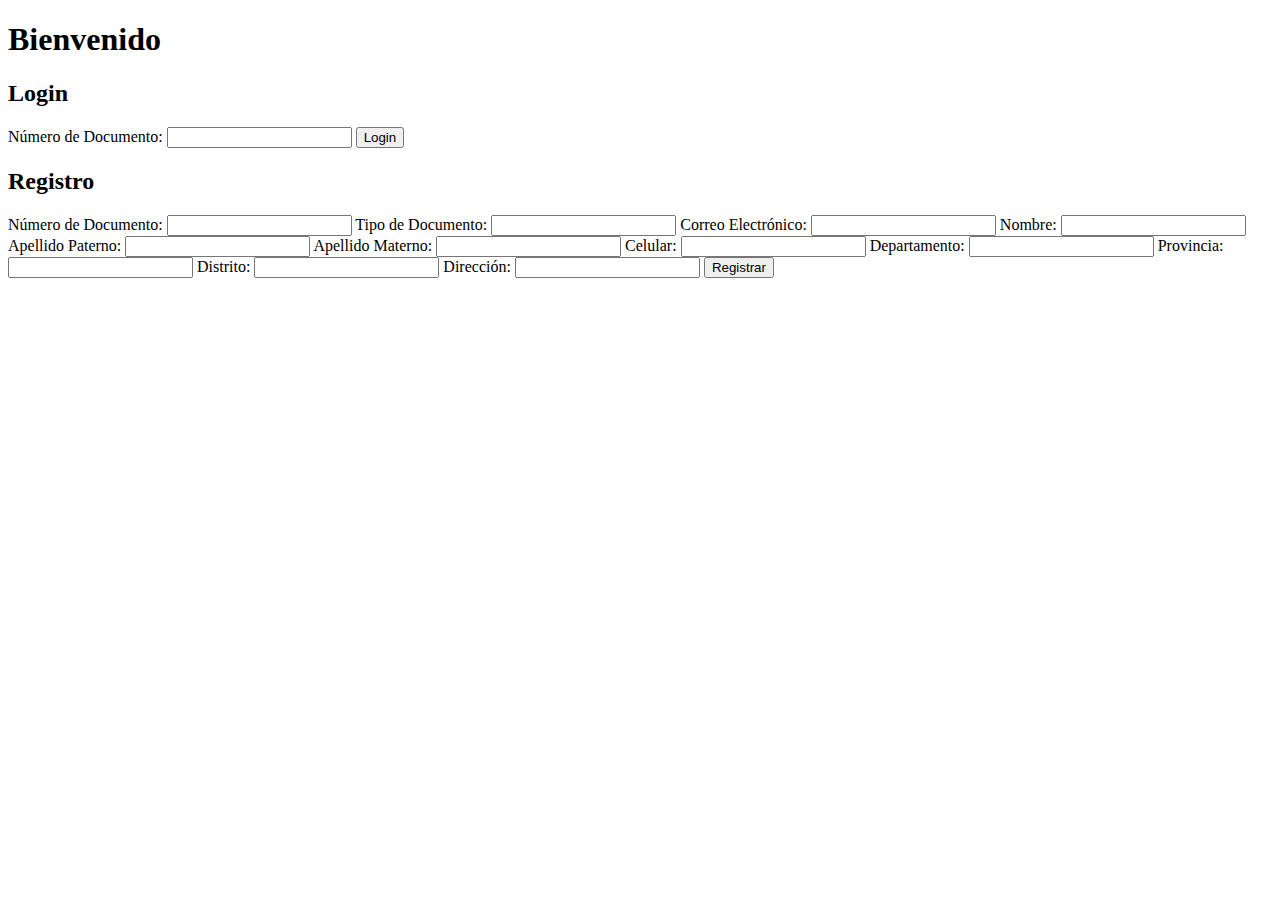
==== login.html @ 8c22f6c9 "Login Register" ====
<!DOCTYPE html>
<html lang="es">
<head>
    <meta charset="UTF-8">
    <meta name="viewport" content="width=device-width, initial-scale=1.0">
    <title>Pantalla de Login y Registro</title>
</head>
<body>
    <h1>Bienvenido</h1>

    <!-- Formulario de Login -->
    <div id="loginForm">
        <h2>Login</h2>
        <form action="login.php" method="post">
            <label for="numero_documento">Número de Documento:</label>
            <input type="text" id="numero_documento" name="numero_documento" required>
            <button type="submit">Login</button>
        </form>
    </div>

    <!-- Formulario de Registro -->
    <div id="registerForm">
        <h2>Registro</h2>
        <form action="register.php" method="post">
            <label for="numero_documento">Número de Documento:</label>
            <input type="text" id="numero_documento" name="numero_documento" required>
            
            <label for="tipo_documento">Tipo de Documento:</label>
            <input type="text" id="tipo_documento" name="tipo_documento" required>

            <label for="correo_electronico">Correo Electrónico:</label>
            <input type="email" id="correo_electronico" name="correo_electronico" required>
            
            <label for="nombre">Nombre:</label>
            <input type="text" id="nombre" name="nombre" required>
            
            <label for="apellido_paterno">Apellido Paterno:</label>
            <input type="text" id="apellido_paterno" name="apellido_paterno" required>
            
            <label for="apellido_materno">Apellido Materno:</label>
            <input type="text" id="apellido_materno" name="apellido_materno" required>
            
            <label for="celular">Celular:</label>
            <input type="text" id="celular" name="celular" required>
            
            <label for="departamento">Departamento:</label>
            <input type="text" id="departamento" name="departamento" required>
            
            <label for="provincia">Provincia:</label>
            <input type="text" id="provincia" name="provincia" required>
            
            <label for="distrito">Distrito:</label>
            <input type="text" id="distrito" name="distrito" required>
            
            <label for="direccion">Dirección:</label>
            <input type="text" id="direccion" name="direccion" required>
            
            <button type="submit">Registrar</button>
        </form>
    </div>
</body>
</html>
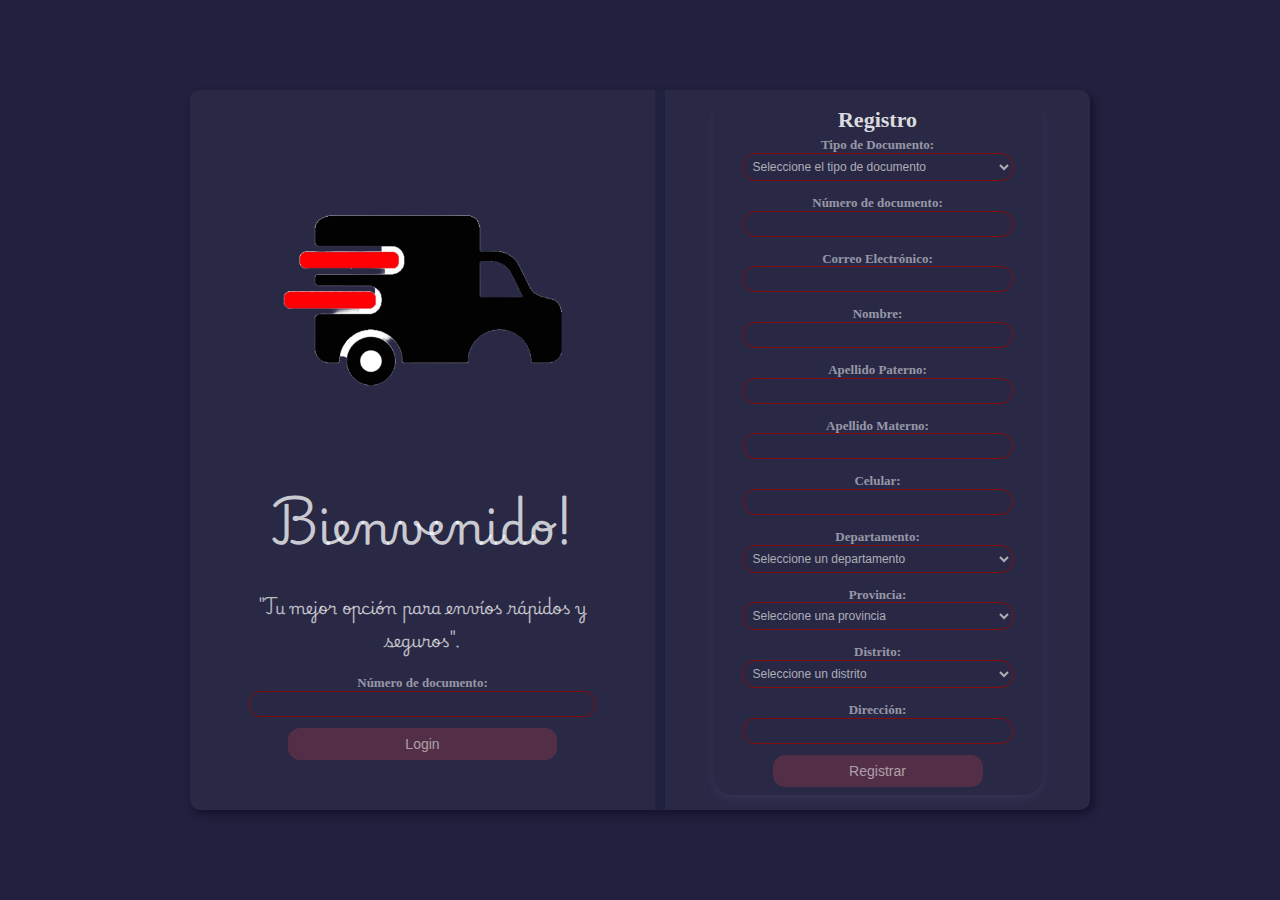
==== commit e8a4939a: "Sistema funcional completo (Agregar detalles y estilos)" ====
--- a/login.html
+++ b/login.html
@@ -1,62 +1,403 @@
 <!DOCTYPE html>
 <html lang="es">
+
 <head>
     <meta charset="UTF-8">
     <meta name="viewport" content="width=device-width, initial-scale=1.0">
     <title>Pantalla de Login y Registro</title>
-</head>
+    <link rel="stylesheet" href="estilo.css">
+    <link href="https://fonts.googleapis.com/css2?family=Playwrite+AR:wght@100..400&display=swap" rel="stylesheet">
+
 <body>
-    <h1>Bienvenido</h1>
-
-    <!-- Formulario de Login -->
-    <div id="loginForm">
-        <h2>Login</h2>
-        <form action="login.php" method="post">
-            <label for="numero_documento">Número de Documento:</label>
-            <input type="text" id="numero_documento" name="numero_documento" required>
-            <button type="submit">Login</button>
-        </form>
+    <div class="container">
+        <div class="left-column">
+            <div class="content">
+                <img src="logo.png" alt="Logo de la Empresa" class="logo">
+                <h1>Bienvenido!</h1>
+                <p>"Tu mejor opción para envíos rápidos y seguros".</p>
+                <form action="login.php" method="post">
+                    <label for="numero_documento">Número de documento:</label>
+                    <input type="text" id="numero_documento" name="numero_documento" required>
+                    <button type="submit">Login</button>
+                </form>
+            </div>
+        </div>
+        <div class="right-column">
+            <div class="form-container">
+                <h2>Registro</h2>
+                <form action="register.php" method="post">
+                
+                    <label for="tipo_documento">Tipo de Documento:</label>
+                    <select id="tipo_documento" name="tipo_documento" required>
+                        <option value="" disabled selected>Seleccione el tipo de documento</option>
+                        <option value="DNI">DNI</option>
+                        <option value="RUC">RUC</option>
+                        <option value="Carnet de Extraneria">Carnet de Extranjeria</option>
+                        <option value="Otros">Otros...</option>
+                    </select>
+                    <label for="numero_documento">Número de documento:</label>
+                    <input type="text" id="numero_documento" name="numero_documento" required>
+
+                    <label for="correo_electronico">Correo Electrónico:</label>
+                    <input type="email" id="correo_electronico" name="correo_electronico" required>
+
+                    <label for="nombre">Nombre:</label>
+                    <input type="text" id="nombre" name="nombre" required>
+
+                    <label for="apellido_paterno">Apellido Paterno:</label>
+                    <input type="text" id="apellido_paterno" name="apellido_paterno" required>
+
+                    <label for="apellido_materno">Apellido Materno:</label>
+                    <input type="text" id="apellido_materno" name="apellido_materno" required>
+
+                    <label for="celular">Celular:</label>
+                    <input type="text" id="celular" name="celular" required>
+
+                    <label for="departamento">Departamento:</label>
+                    <select id="departamento" name="departamento" required>
+                        <option value="" disabled selected>Seleccione un departamento</option>
+                        <option value="Amazonas">Amazonas</option>
+                        <option value="Áncash">Áncash</option>
+                        <option value="Apurímac">Apurímac</option>
+                        <option value="Arequipa">Arequipa</option>
+                        <option value="Ayacucho">Ayacucho</option>
+                        <option value="Cajamarca">Cajamarca</option>
+                        <option value="Callao">Callao</option>
+                        <option value="Cusco">Cusco</option>
+                        <option value="Huancavelica">Huancavelica</option>
+                        <option value="Huánuco">Huánuco</option>
+                        <option value="Ica">Ica</option>
+                        <option value="Junín">Junín</option>
+                        <option value="La Libertad">La Libertad</option>
+                        <option value="Lambayeque">Lambayeque</option>
+                        <option value="Lima">Lima</option>
+                        <option value="Loreto">Loreto</option>
+                        <option value="Madre de Dios">Madre de Dios</option>
+                        <option value="Moquegua">Moquegua</option>
+                        <option value="Pasco">Pasco</option>
+                        <option value="Piura">Piura</option>
+                        <option value="Puno">Puno</option>
+                        <option value="San Martín">San Martín</option>
+                        <option value="Tacna">Tacna</option>
+                        <option value="Tumbes">Tumbes</option>
+                        <option value="Ucayali">Ucayali</option>
+                    </select>
+                    <label for="provincia">Provincia:</label>
+                    <select id="provincia" name="provincia" onchange="updateDistritos()">
+                        <option value="" disabled selected>Seleccione una provincia</option>
+                    </select>
+                    <label for="distrito">Distrito:</label>
+                    <select id="distrito" name="distrito">
+                        <option value="" disabled selected>Seleccione un distrito</option>
+                    </select>
+
+                    <label for="direccion">Dirección:</label>
+                    <input type="text" id="direccion" name="direccion" required>
+
+                    <button type="submit">Registrar</button>
+                </form>
+            </div>
+        </div>
     </div>
-
-    <!-- Formulario de Registro -->
-    <div id="registerForm">
-        <h2>Registro</h2>
-        <form action="register.php" method="post">
-            <label for="numero_documento">Número de Documento:</label>
-            <input type="text" id="numero_documento" name="numero_documento" required>
-            
-            <label for="tipo_documento">Tipo de Documento:</label>
-            <input type="text" id="tipo_documento" name="tipo_documento" required>
-
-            <label for="correo_electronico">Correo Electrónico:</label>
-            <input type="email" id="correo_electronico" name="correo_electronico" required>
-            
-            <label for="nombre">Nombre:</label>
-            <input type="text" id="nombre" name="nombre" required>
-            
-            <label for="apellido_paterno">Apellido Paterno:</label>
-            <input type="text" id="apellido_paterno" name="apellido_paterno" required>
-            
-            <label for="apellido_materno">Apellido Materno:</label>
-            <input type="text" id="apellido_materno" name="apellido_materno" required>
-            
-            <label for="celular">Celular:</label>
-            <input type="text" id="celular" name="celular" required>
-            
-            <label for="departamento">Departamento:</label>
-            <input type="text" id="departamento" name="departamento" required>
-            
-            <label for="provincia">Provincia:</label>
-            <input type="text" id="provincia" name="provincia" required>
-            
-            <label for="distrito">Distrito:</label>
-            <input type="text" id="distrito" name="distrito" required>
-            
-            <label for="direccion">Dirección:</label>
-            <input type="text" id="direccion" name="direccion" required>
-            
-            <button type="submit">Registrar</button>
-        </form>
-    </div>
+    <!-- Script para cambiar el logo -->
+    <script>
+        document.getElementById('logo').addEventListener('click', function () {
+            const newLogoUrl = prompt('Introduce la URL del nuevo logo:');
+            if (newLogoUrl) {
+                this.src = newLogoUrl;
+            }
+        });
+    </script>
+    <script>
+        const provincias = {
+            "Amazonas": ["Bagua", "Bongará", "Chachapoyas", "Condorcanqui", "Luya", "Rodríguez de Mendoza", "Utcubamba"],
+            "Áncash": ["Aija", "Antonio Raymondi", "Asunción", "Bolognesi", "Carhuaz", "Carlos Fermín Fitzcarrald", "Casma", "Corongo", "Huaraz", "Huari", "Huarmey", "Huaylas", "Mariscal Luzuriaga", "Ocros", "Pallasca", "Pomabamba", "Recuay", "Santa", "Sihuas", "Yungay"],
+            "Apurímac": ["Abancay", "Andahuaylas", "Antabamba", "Aymaraes", "Cotabambas", "Grau", "Chincheros"],
+            "Arequipa": ["Arequipa", "Camana", "Caravelí", "Castilla", "Caylloma", "Condesuyos", "Islay", "La Unión"],
+            "Ayacucho": ["Cangallo", "Huamanga", "Huanca Sancos", "Huanta", "La Mar", "Lucanas", "Parinacochas", "Paucar del Sara Sara", "Sucre", "Víctor Fajardo", "Vilcas Huamán"],
+            "Cajamarca": ["Cajabamba", "Cajamarca", "Celendín", "Chota", "Contumazá", "Cutervo", "Hualgayoc", "Jaén", "San Ignacio", "San Marcos", "San Miguel", "San Pablo", "Santa Cruz"],
+            "Callao": ["Callao"],
+            "Cusco": ["Acomayo", "Anta", "Calca", "Canas", "Canchis", "Chumbivilcas", "Cusco", "Espinar", "La Convención", "Paruro", "Paucartambo", "Quispicanchi", "Urubamba"],
+            "Huancavelica": ["Acobamba", "Angaraes", "Castrovirreyna", "Churcampa", "Huancavelica", "Huaytará", "Tayacaja"],
+            "Huánuco": ["Ambo", "Dos de Mayo", "Huacaybamba", "Huamalíes", "Huánuco", "Lauricocha", "Leóncio Prado", "Marañón", "Pachitea", "Puerto Inca", "Yarowilca"],
+            "Ica": ["Chincha", "Ica", "Nazca", "Palpa", "Pisco"],
+            "Junín": ["Chanchamayo", "Chupaca", "Concepción", "Huancayo", "Jauja", "Junín", "Satipo", "Tarma", "Yauli"],
+            "La Libertad": ["Ascope", "Bolívar", "Chepén", "Gran Chimú", "Julcán", "Otuzco", "Pacasmayo", "Pataz", "Sánchez Carrión", "Santiago de Chuco", "Trujillo", "Virú"],
+            "Lambayeque": ["Chiclayo", "Ferreñafe", "Lambayeque"],
+            "Lima": ["Barranca", "Cajatambo", "Canta", "Cañete", "Huaral", "Huarochirí", "Huaura", "Lima", "Oyón", "Yauyos"],
+            "Loreto": ["Alto Amazonas", "Datem del Marañón", "Loreto", "Mariscal Ramón Castilla", "Maynas", "Putumayo", "Requena", "Ucayali"],
+            "Madre de Dios": ["Manu", "Tahuamanu", "Tambopata"],
+            "Moquegua": ["General Sánchez Cerro", "Ilo", "Mariscal Nieto"],
+            "Pasco": ["Daniel Alcides Carrión", "Oxapampa", "Pasco"],
+            "Piura": ["Ayabaca", "Huancabamba", "Morropón", "Paita", "Piura", "Sechura", "Sullana", "Talara"],
+            "Puno": ["Azángaro", "Carabaya", "Chucuito", "El Collao", "Huancané", "Lampa", "Melgar", "Moho", "Puno", "San Antonio de Putina", "San Román", "Sandia", "Yunguyo"],
+            "San Martín": ["Bellavista", "El Dorado", "Huallaga", "Lamas", "Mariscal Cáceres", "Moyobamba", "Picota", "Rioja", "San Martín", "Tocache"],
+            "Tacna": ["Candarave", "Jorge Basadre", "Tacna", "Tarata"],
+            "Tumbes": ["Contralmirante Villar", "Tumbes", "Zarumilla"],
+            "Ucayali": ["Atalaya", "Coronel Portillo", "Padre Abad", "Purús"]
+        };
+        const distritos = {
+            
+                "Bagua": ["Aramango", "Copallín", "El Parco", "Imaza", "La Peca"],
+                "Bongará": ["Chisquilla", "Churuja", "Corosha", "Cuispes", "Florida", "Jazán", "Jumbilla", "Recta", "San Carlos", "Shipasbamba", "Valera", "Yambrasbamba"],
+                "Chachapoyas": ["Asunción", "Balsas", "Cheto", "Chiliquín", "Chuquibamba", "Granada", "Huancas", "La Jalca", "Leimebamba", "Levanto", "Magdalena", "Mariscal Castilla", "Molinopampa", "Montevideo", "Olleros", "Quinjalca", "San Francisco de Daguas", "San Isidro de Maino", "Soloco", "Sonche"],
+                "Condorcanqui": ["El Cenepa", "Nieva", "Río Santiago"],
+                "Luya": ["Camporredondo", "Cocabamba", "Colcamar", "Conila", "Inguilpata", "Lamud", "Longuita", "Lonya Chico", "Luya", "Luya Viejo", "María", "Ocalli", "Ocumal", "Pisuquía", "Providencia", "San Cristóbal", "San Francisco del Yeso", "San Jerónimo", "San Juan de Lopecancha", "Santa Catalina", "Santo Tomás", "Tingo", "Trita"],
+                "Rodríguez de Mendoza": ["Chirimoto", "Cochamal", "Huambo", "Limabamba", "Longar", "Mariscal Benavides", "Milpuc", "Omia", "Santa Rosa", "Totora", "Vista Alegre"],
+                "Utcubamba": ["Bagua Grande", "Cajaruro", "Cumba", "El Milagro", "Jamalca", "Lonya Grande", "Yamón"],
+        
+                "Aija": ["Coris", "Huacllán", "La Merced", "Succha"],
+                "Antonio Raymondi": ["Aczo", "Chaccho", "Chingas", "Llamellín", "Mirgas", "San Juan de Rontoy"],
+                "Asunción": ["Acochaca", "Chacas"],
+                "Bolognesi": ["Abelardo Pardo Lezameta", "Antonio Raymondi", "Aquia", "Cajacay", "Canis", "Chiquián", "Colquioc", "Huallanca", "Huasta", "Huayllacayán", "La Primavera", "Mangas", "Pacllón", "San Miguel de Corpanqui", "Ticllos"],
+                "Carhuaz": ["Acopampa", "Amashca", "Anta", "Ataquero", "Carhuaz", "Marcará", "Pariahuanca", "San Miguel de Aco", "Shilla", "Tinco", "Yúngar"],
+                "Carlos Fermín Fitzcarrald": ["San Luis", "San Nicolás", "Yauya"],
+                "Casma": ["Buena Vista Alta", "Casma", "Comandante Noel", "Yaután"],
+                "Corongo": ["Aco", "Bambas", "Corongo", "Cusca", "La Pampa", "Yanac", "Yupán"],
+                "Huaraz": ["Cochabamba", "Colcabamba", "Huanchay", "Huaraz", "Independencia", "Jangas", "La Libertad", "Olleros", "Pampas", "Pariacoto", "Pira", "Taricá"],
+                "Huari": ["Anra", "Cajay", "Chavín de Huántar", "Huacachi", "Huacchis", "Huachis", "Huántar", "Masin", "Paucas", "Ponto", "Rahuapampa", "Rapayán", "San Marcos", "San Pedro de Chaná", "Uco"],
+                "Huarmey": ["Cochapeti", "Culebras", "Huarmey", "Malvas"],
+                "Huaylas": ["Caraz", "Huallanca", "Huata", "Huaylas", "Mato", "Pamparomas", "Pueblo Libre", "Santa Cruz", "Santo Toribio", "Yuracmarca"],
+                "Mariscal Luzuriaga": ["Casca", "Eleazar Guzmán Barrón", "Fidel Olivas Escudero", "Llama", "Llumpa", "Lucma", "Musga", "Piscobamba"],
+                "Ocros": ["Acas", "Cajamarquilla", "Carhuapampa", "Cochas", "Congas", "Llipa", "Ocros", "San Cristóbal de Raján", "San Pedro", "Santiago de Chilcas"],
+                "Pallasca": ["Bolognesi", "Cabana", "Conchucos", "Huacaschuque", "Huandoval", "Lacabamba", "Llapo", "Pallasca", "Pampas", "Santa Rosa", "Tauca"],
+                "Pomabamba": ["Huayllán", "Parobamba", "Pomabamba", "Quinuabamba"],
+                "Recuay": ["Catac", "Cotaparaco", "Huayllapampa", "Llacllín", "Marca", "Pampas Chico", "Pararín", "Recuay", "Tapacocha", "Ticapampa"],
+                "Santa": ["Cáceres del Perú", "Chimbote", "Coishco", "Macate", "Moro", "Nepeña", "Nuevo Chimbote", "Samanco", "Santa"],
+                "Sihuas": ["Acobamba", "Alfonso Ugarte", "Cashapampa", "Chingalpo", "Huayllabamba", "Quiches", "Ragash", "San Juan", "Sicsibamba", "Sihuas"],
+                "Yungay": ["Cascapara", "Mancos", "Matacoto", "Quillo", "Ranrahirca", "Shupluy", "Yanama", "Yungay"],
+        
+                "Abancay": ["Abancay", "Chacoche", "Circa", "Curahuasi", "Huanipaca", "Lambrama", "Pichirhua", "San Pedro de Cachora", "Tamburco"],
+                "Andahuaylas": ["Andahuaylas", "Andarapa", "Chiara", "Huancarama", "Huancaray", "Huayana", "Kaquiabamba", "Kishuará", "Pacobamba", "Pacucha", "Pampachiri", "Pomacocha", "San Antonio de Cachi", "San Jerónimo", "San Miguel de Chaccrapampa", "Santa María de Chicmo", "Talavera", "Tumay Huaraca", "Turpo"],
+                "Antabamba": ["Antabamba", "El Oro", "Huaquirca", "Juan Espinoza Medrano", "Oropesa", "Pachaconas", "Sabaino"],
+                "Aymaraes": ["Capaya", "Caraybamba", "Chalhuanca", "Chapimarca", "Colcabamba", "Cotaruse", "Ihuayllo", "Justo Apu Sahuaraura", "Lucre", "Pocohuanca", "San Juan de Chacña", "Sañayca", "Soraya", "Tapairihua", "Tintay", "Toraya", "Yanaca"],
+                "Cotabambas": ["Challhuahuacho", "Cotabambas", "Coyllurqui", "Haquira", "Mara", "Tambobamba"],
+                "Chincheros": ["Anco_Huallo", "Chincheros", "Cocharcas", "Huaccana", "Ocobamba", "Ongoy", "Ranracancha", "Uranmarca"],
+                "Grau": ["Chuquibambilla", "Curasco", "Curpahuasi", "Gamarra", "Huayllati", "Mamara", "Micaela Bastidas", "Pataypampa", "Progreso", "San Antonio", "Santa Rosa", "Turpay", "Vilcabamba", "Virundo"],
+           
+                "Arequipa": ["Alto Selva Alegre", "Arequipa", "Cayma", "Cerro Colorado", "Characato", "Chiguata", "Jacobo Hunter", "La Joya", "Mariano Melgar", "Miraflores", "Mollebaya", "Paucarpata", "Pocsi", "Polobaya", "Quequeña", "Sabandia", "Sachaca", "San Juan de Siguas", "San Juan de Tarucani", "Santa Isabel de Siguas", "Santa Rita de Siguas", "Socabaya", "Tiabaya", "Uchumayo", "Vitor", "Yanahuara", "Yarabamba", "Yura"],
+                "Camana": ["Camana", "José María Quimper", "Mariano Nicolás Valcarcel", "Mariscal Cáceres", "Nicolás de Pierola", "Ocoña", "Quilca", "Samuel Pastor"],
+                "Caravelí": ["Acarí", "Atico", "Atiquipa", "Bella Unión", "Cahuacho", "Caraveli", "Chaparra", "Huanuhuanu", "Jaqui", "Lomas", "Quicacha", "Yauca"],
+                "Castilla": ["Andagua", "Aplao", "Ayo", "Chachas", "Chilcaymarca", "Choco", "Huancarqui", "Machaguay", "Orcopampa", "Pampacolca", "Tipan", "Uñon", "Uraca", "Viraco"],
+                "Caylloma": ["Achoma", "Cabanaconde", "Callalli", "Caylloma", "Chivay", "Coporaque", "Huambo", "Huanca", "Ichupampa", "Lari", "Lluta", "Maca", "Madrigal", "San Antonio de Chuca", "Sibayo", "Tapay", "Tisco", "Tuti", "Yanque", "Majes"],
+                "Condesuyos": ["Andaray", "Cayarani", "Chichas", "Chuquibamba", "Iray", "Rio Grande", "Salamanca", "Yanaquihua"],
+                "Islay": ["Cocachacra", "Dean Valdivia", "Islay", "Mejia", "Mollendo", "Punta de Bombón"],
+                "La Unión": ["Alca", "Charcana", "Cotahuasi", "Huaynacotas", "Pampamarca", "Puyca", "Quechualla", "Sayla", "Tauria", "Tomepampa", "Toro"],
+          
+                "Cangallo": ["Cangallo", "Chuschi", "Los Morochucos", "María Parado de Bellido", "Paras", "Totos"],
+                "Huamanga": ["Acocro", "Acos Vinchos", "Andrés Avelino Cáceres Dorregaray", "Ayacucho", "Carmen Alto", "Chiara", "Jesús Nazareno", "Ocros", "Pacaycasa", "Quinua", "San José de Ticllas", "San Juan Bautista", "Santiago de Pischa", "Socos", "Tambillo", "Vinchos"],
+                "Huanca Sancos": ["Carapo", "Sacsamarca", "Sancos", "Santiago de Lucanamarca"],
+                "Huanta": ["Ayahuanco", "Huamanguilla", "Huanta", "Iguain", "Luricocha", "Santillana", "Sivia", "Llochegua", "Canayre", "Uchuraccay", "Pucacolpa", "Chaca"],
+                "La Mar": ["Anco", "Ayna", "Chilcas", "Chungui", "Luis Carranza", "San Antonio", "Santa Rosa", "Tambo", "Samugari", "Anchihuay", "Oronccoy"],
+                "Lucanas": ["Aucara", "Cabana", "Carmen Salcedo", "Chaviña", "Chipao", "Huac-Huas", "Laramate", "Leoncio Prado", "Llauta", "Lucanas", "Ocaña", "Otoca", "Puquio", "Saisa", "San Cristóbal", "San Juan", "San Pedro", "San Pedro de Palco", "Sancos", "Santa Ana de Huaycahuacho", "Santa Lucia"],
+                "Parinacochas": ["Coracora", "Chumpi", "Coronel Castañeda", "Pacapausa", "Pullo", "Puyusca", "San Francisco de Ravacayco", "Upahuacho"],
+                "Paucar del Sara Sara": ["Colta", "Corculla", "Lampa", "Marcabamba", "Oyolo", "Pararca", "Pausa", "San Javier de Alpabamba", "San José de Ushua", "Sara Sara"],
+                "Sucre": ["Belén", "Chalcos", "Chilcayoc", "Huacaña", "Morcolla", "Paico", "Querobamba", "San Pedro de Larcay", "San Salvador de Quije", "Santiago de Paucaray", "Soras"],
+                "Víctor Fajardo": ["Alcamenca", "Apongo", "Asquipata", "Canaria", "Cayara", "Colca", "Huamanquiquia", "Huancapi", "Huancaraylla", "Huaya", "Sarhua", "Vilcanchos"],
+                "Vilcas Huamán": ["Accomarca", "Carhuanca", "Concepción", "Huambalpa", "Independencia", "Saurama", "Vilcas Huamán", "Vischongo"],
+           
+                "Cajabamba": ["Cachachi", "Cajabamba", "Condebamba", "Sitacocha"],
+                "Cajamarca": ["Asunción", "Cajamarca", "Chetilla", "Cospán", "Encañada", "Jesús", "Llacanora", "Los Baños del Inca", "Magdalena", "Matara", "Namora", "San Juan"],
+                "Celendín": ["Celendín", "Chumuch", "Cortegana", "Huasmin", "Jorge Chávez", "José Gálvez", "Miguel Iglesias", "Oxamarca", "Sorochuco", "Sucre", "Utco", "La Libertad de Pallan"],
+                "Chota": ["Anguia", "Chadín", "Chalamarca", "Chiguirip", "Chimban", "Choropampa", "Chota", "Cochabamba", "Conchán", "Huambos", "Lajas", "Llama", "Miracosta", "Paccha", "Pion", "Querocoto", "San Juan de Licupis", "Tacabamba", "Tocmoche"],
+                "Contumazá": ["Chilete", "Contumazá", "Cupisnique", "Guzmango", "San Benito", "Santa Cruz de Toledo", "Tantarica", "Yonan"],
+                "Cutervo": ["Callayuc", "Choros", "Cujillo", "Cutervo", "La Ramada", "Pimpingos", "Querocotillo", "San Andrés de Cutervo", "San Juan de Cutervo", "San Luis de Lucma", "Santa Cruz", "Santo Domingo de la Capilla", "Santo Tomas", "Socota", "Toribio Casanova"],
+                "Hualgayoc": ["Bambamarca", "Chugur", "Hualgayoc"],
+                "Jaén": ["Bellavista", "Chontali", "Colasay", "Huabal", "Jaén", "Las Pirias", "Pomahuaca", "Pucara", "Sallique", "San Felipe", "San José del Alto", "Santa Rosa"],
+                "San Ignacio": ["Chirinos", "Huarango", "La Coipa", "Namballe", "San Ignacio", "San José de Lourdes", "Tabaconas"],
+                "San Marcos": ["Chancay", "Eduardo Villanueva", "Gregorio Pita", "Ichocan", "José Manuel Quiroz", "José Sabogal", "Pedro Gálvez"],
+                "San Miguel": ["Bolívar", "Calquis", "Catilluc", "El Prado", "La Florida", "Llapa", "Nanchoc", "Niepos", "San Gregorio", "San Miguel", "San Silvestre de Cochan", "Tongod", "Unión Agua Blanca"],
+                "San Pablo": ["San Bernardino", "San Luis", "San Pablo", "Tumbaden"],
+                "Santa Cruz": ["Andabamba", "Catache", "Chancaybaños", "La Esperanza", "Ninabamba", "Pulan", "Santa Cruz", "Saucepampa", "Sexi", "Uticyacu", "Yauyucan"],
+     
+                "Callao": ["Bellavista", "Carmen de La Legua Reynoso", "La Perla", "La Punta", "Ventanilla", "Mi Perú"],
+          
+                "Acomayo": ["Acomayo", "Acopia", "Acos", "Mosoc Llacta", "Pomacanchi", "Rondocan", "Sangarara"],
+                "Anta": ["Anta", "Ancahuasi", "Cachimayo", "Chinchaypujio", "Huarocondo", "Limatambo", "Mollepata", "Pucyura", "Zurite"],
+                "Calca": ["Calca", "Coya", "Lamay", "Lares", "Pisac", "San Salvador", "Taray", "Yanatile"],
+                "Canas": ["Checca", "Kunturkanki", "Langui", "Layo", "Pampamarca", "Quehue", "Tupac Amaru", "Yanaoca"],
+                "Canchis": ["Checacupe", "Combapata", "Marangani", "Pitumarca", "San Pablo", "San Pedro", "Sicuani", "Tinta"],
+                "Chumbivilcas": ["Capacmarca", "Chamaca", "Colquemarca", "Livitaca", "Llusco", "Quiñota", "Santo Tomas", "Velille"],
+                "Cusco": ["Ccorca", "Cusco", "Poroy", "San Jerónimo", "San Sebastián", "Santiago", "Saylla", "Wanchaq"],
+                "Espinar": ["Alto Pichigua", "Condoroma", "Coporaque", "Espinar", "Ocoruro", "Pallpata", "Pichigua", "Suykutambo"],
+                "La Convención": ["Echarate", "Huayopata", "Inkawasi", "Kimbiri", "Maranura", "Megantoni", "Ocobamba", "Pichari", "Quellouno", "Santa Ana", "Santa Teresa", "Vilcabamba", "Villa Kintiarina", "Villa Virgen"],
+                "Paruro": ["Accha", "Ccapi", "Colcha", "Huanoquite", "Omacha", "Paccaritambo", "Paruro", "Pillpinto", "Yaurisque"],
+                "Paucartambo": ["Caicay", "Challabamba", "Colquepata", "Huancarani", "Kosñipata", "Paucartambo"],
+                "Quispicanchi": ["Andahuaylillas", "Camanti", "Ccarhuayo", "Ccatca", "Cusipata", "Huaro", "Lucre", "Marcapata", "Ocongate", "Oropesa", "Quiquijana", "Urcos"],
+                "Urubamba": ["Chinchero", "Huayllabamba", "Machupicchu", "Maras", "Ollantaytambo", "Urubamba", "Yucay"],
+        
+                "Acobamba": ["Acobamba", "Andabamba", "Anta", "Caja", "Marcas", "Paucara", "Pomacocha", "Rosario"],
+                "Angaraes": ["Anchonga", "Callanmarca", "Ccochaccasa", "Chincho", "Congalla", "Huanca-Huanca", "Huayllay Grande", "Julcamarca", "Lircay", "San Antonio de Antaparco", "Santo Tomas de Pata", "Secclla"],
+                "Castrovirreyna": ["Arma", "Aurahua", "Capillas", "Castrovirreyna", "Chupamarca", "Cocas", "Huachos", "Huamatambo", "Mollepampa", "San Juan", "Santa Ana", "Tantara", "Ticrapo"],
+                "Churcampa": ["Anco", "Chinchihuasi", "Churcampa", "Cosme", "El Carmen", "La Merced", "Locroja", "Pachamarca", "Paucarbamba", "San Miguel de Mayocc", "San Pedro de Coris"],
+                "Huancavelica": ["Acobambilla", "Acoria", "Conayca", "Cuenca", "Huachocolpa", "Huando", "Huancavelica", "Huayllahuara", "Izcuchaca", "Laria", "Manta", "Mariscal Cáceres", "Moya", "Nuevo Occoro", "Palca", "Pilchaca", "Vilca", "Yauli", "Ascension"],
+                "Huaytará": ["Ayavi", "Cordova", "Huayacundo Arma", "Huaytara", "Laramarca", "Ocoyo", "Pilpichaca", "Querco", "Quito-Arma", "San Antonio de Cusicancha", "San Francisco de Sangayaico", "San Isidro", "Santiago de Chocorvos", "Santiago de Quirahuara", "Santo Domingo de Capillas", "Tambo"],
+                "Tayacaja": ["Acostambo", "Acraquia", "Ahuaycha", "Colcabamba", "Daniel Hernandez", "Huachocolpa", "Huaribamba", "Ñahuimpuquio", "Pampas", "Pazos", "Quichuas", "Quishuar", "Roble", "Salcabamba", "Salcahuasi", "San Marcos de Rocchac", "Surcubamba", "Tintay Puncu"],
+            
+                "Ambo": ["Amarilis", "Chinchao", "Churubamba", "Huánuco", "Margos", "Pillco Marca", "Quisqui", "San Francisco de Cayran", "San Pedro de Chaulan", "Santa María del Valle", "Yarumayo"],
+                "Dos de Mayo": ["Chacabamba", "Chavinillo", "Cochabamba", "Huallaga", "Huánuco Pampa", "Jesús", "Queropalca", "Rondos", "San Francisco de Asis", "San Miguel de Cauri"],
+                "Huacaybamba": ["Canchabamba", "Cochabamba", "Huacaybamba", "Pinra"],
+                "Huamalíes": ["Arancay", "Chavín de Pariarca", "Jacas Grande", "Jircan", "Llata", "Miraflores", "Monzón", "Punchao", "Puños", "Singa", "Tantamayo"],
+                "Huánuco": ["Amarilis", "Chinchao", "Churubamba", "Huánuco", "Margos", "Pillco Marca", "Quisqui", "San Francisco de Cayran", "San Pedro de Chaulan", "Santa María del Valle", "Yarumayo"],
+                "Lauricocha": ["Baños", "Jesús", "Jivia", "Queropalca", "Rondos", "San Francisco de Asis", "San Miguel de Cauri"],
+                "Leoncio Prado": ["Castillo Grande", "Daniel Alomía Robles", "Hermilio Valdizan", "José Crespo y Castillo", "Luyando", "Mariano Damaso Beraun", "Rupa-Rupa", "Santo Domingo de Anda"],
+                "Marañón": ["Cholon", "Huacrachuco", "San Buenaventura"],
+                "Pachitea": ["Chaglla", "Molino", "Panao", "Umari"],
+                "Puerto Inca": ["Codo del Pozuzo", "Honoria", "Puerto Inca", "Tournavista", "Yuyapichis"],
+                "Yarowilca": ["Chavinillo", "Cahuac", "Chacabamba", "Chavinillo", "Cochabamba", "Huacrachuco", "Jacamarcca", "Obas", "Pampamarca"],
+           
+                "Chincha": ["Alto Larán", "Chavín", "Chincha Alta", "Chincha Baja", "El Carmen", "Grocio Prado", "Pueblo Nuevo", "San Juan de Yanac", "San Pedro de Huacarpana", "Sunampe", "Tambo de Mora"],
+                "Ica": ["Ica", "La Tinguiña", "Los Aquijes", "Ocucaje", "Pachacutec", "Parcona", "Pueblo Nuevo", "Salas", "San José de Los Molinos", "San Juan Bautista", "Santiago", "Subtanjalla", "Tate", "Yauca del Rosario"],
+                "Nazca": ["Changuillo", "El Ingenio", "Marcona", "Nazca", "Vista Alegre"],
+                "Palpa": ["Llipata", "Palpa", "Río Grande", "Santa Cruz", "Tibillo"],
+                "Pisco": ["Huancano", "Humay", "Independencia", "Paracas", "Pisco", "San Andrés", "San Clemente", "Túpac Amaru Inca"],
+        
+                "Chanchamayo": ["Chanchamayo", "Perene", "Pichanaqui", "San Luis de Shuaro", "San Ramón", "Vitoc"],
+                "Chupaca": ["Ahuac", "Chongos Bajo", "Chupaca", "Huachac", "Huamancaca Chico", "San Juan de Yscos", "San Juan de Jarpa", "Tres de Diciembre", "Yanacancha"],
+                "Concepción": ["Aco", "Andamarca", "Chambara", "Cochas", "Comas", "Concepción", "Heroinas Toledo", "Manzanares", "Mariscal Castilla", "Matahuasi", "Mito", "Nueve de Julio", "Orcotuna", "San José de Quero", "Santa Rosa de Ocopa"],
+                "Huancayo": ["Carhuacallanga", "Chacapampa", "Chicche", "Chilca", "Chongos Alto", "Chupuro", "Colca", "Cullhuas", "El Tambo", "Huacrapuquio", "Hualhuas", "Huancán", "Huancayo", "Huasicancha", "Huayucachi", "Ingenio", "Pariahuanca", "Pilcomayo", "Pucará", "Quichuay", "Quilcas", "San Agustín de Cajas", "San Jerónimo de Tunan", "Saño", "Sapallanga", "Sicaya", "Santo Domingo de Acobamba", "Viques"],
+                "Jauja": ["Acolla", "Apata", "Ataura", "Canchayllo", "Curicaca", "El Mantaro", "Huamali", "Huaripampa", "Huertas", "Janjaillo", "Jauja", "Julcán", "Leonor Ordoñez", "Llocllapampa", "Marco", "Masma", "Masma Chicche", "Molinos", "Monobamba", "Muqui", "Muquiyauyo", "Paca", "Paccha", "Pancan", "Parco", "Pomacancha", "Ricran", "San Lorenzo", "San Pedro de Chunan", "Sausa", "Sincos", "Tunan Marca", "Yauli", "Yauyos"],
+                "Junín": ["Carhuamayo", "Junín", "Ondores", "Ulcumayo"],
+                "Satipo": ["Coviriali", "Llaylla", "Mazamari", "Pampa Hermosa", "Pangoa", "Río Negro", "Río Tambo", "Satipo"],
+                "Tarma": ["Acobamba", "Huaricolca", "Huasahuasi", "La Unión", "Palca", "Palcamayo", "San Pedro de Cajas", "Tapo", "Tarma"],
+                "Yauli": ["Chacapalpa", "Chongos Alto", "Curicaca", "Huayhuay", "La Oroya", "Marcapomacocha", "Morococha", "Paccha", "Santa Bárbara de Carhuacayan", "Santa Rosa de Sacco", "Suitucancha", "Yauli"],
+           
+                "Ascope": ["Ascope", "Casa Grande", "Chicama", "Chocope", "Magdalena de Cao", "Paiján", "Rázuri", "Santiago de Cao"],
+                "Bolívar": ["Bolívar", "Bambamarca", "Condormarca", "Longotea", "Uchumarca", "Ucuncha"],
+                "Chepén": ["Chepén", "Pacanga", "Pueblo Nuevo"],
+                "Gran Chimú": ["Cascas", "Lucma", "Marmot", "Sayapullo"],
+                "Julcán": ["Calamarca", "Carabamba", "Huaso", "Julcán"],
+                "Otuzco": ["Agallpampa", "Charat", "Huaranchal", "La Cuesta", "Mache", "Otuzco", "Paranday", "Salpo", "Sinsicap", "Usquil"],
+                "Pacasmayo": ["Guadalupe", "Jequetepeque", "Pacasmayo", "San José", "San Pedro de Lloc"],
+                "Pataz": ["Buldibuyo", "Chillia", "Huancaspata", "Huayo", "Ongón", "Parcoy", "Pataz", "Pías", "Santiago de Challas", "Taurija", "Tayabamba", "Urpay"],
+                "Sánchez Carrión": ["Chugay", "Cochorco", "Curgos", "Huamachuco", "Marcabal", "Sanagorán", "Sarín", "Sartimbamba"],
+                "Santiago de Chuco": ["Angasmarca", "Cachicadan", "Mollebamba", "Mollepata", "Quiruvilca", "Santa Cruz de Chuca", "Santiago de Chuco"],
+                "Trujillo": ["El Porvenir", "Florencia de Mora", "Huanchaco", "La Esperanza", "Laredo", "Moche", "Poroto", "Salaverry", "Simbal", "Trujillo", "Victor Larco Herrera"],
+                "Virú": ["Chao", "Guadalupito", "Virú"],
+
+                "Chiclayo": ["Chiclayo", "Chongoyape", "Eten", "Eten Puerto", "José Leonardo Ortiz", "La Victoria", "Lagunas", "Monsefu", "Nueva Arica", "Oyotun", "Picsi", "Pimentel", "Reque", "Santa Rosa", "Saña", "Cayalti", "Patapo", "Pomalca", "Pucala", "Tumán"],
+                "Ferreñafe": ["Cañaris", "Ferreñafe", "Incahuasi", "Manuel Antonio Mesones Muro", "Pitipo", "Pueblo Nuevo"],
+                "Lambayeque": ["Chochope", "Illimo", "Jayanca", "Lambayeque", "Mochumi", "Morrope", "Motupe", "Olmos", "Pacora", "Salas", "San José", "Tucume"],
+       
+                "Barranca": ["Barranca", "Paramonga", "Pativilca", "Supe", "Supe Puerto"],
+                "Cajatambo": ["Cajatambo", "Copa", "Gorgor", "Huancapon", "Manas"],
+                "Canta": ["Arahuay", "Canta", "Huamantanga", "Huaros", "Lachaqui", "San Buenaventura", "Santa Rosa de Quives"],
+                "Cañete": ["Asia", "Calango", "Cerro Azul", "Chilca", "Coayllo", "Imperial", "Lunahuana", "Mala", "Nuevo Imperial", "Pacaran", "Quilmana", "San Antonio", "San Luis", "San Vicente de Cañete", "Santa Cruz de Flores", "Zuñiga"],
+                "Huaral": ["Atavillos Alto", "Atavillos Bajo", "Aucallama", "Chancay", "Huaral", "Ihuari", "Lampian", "Pacaraos", "San Miguel de Acos", "Santa Cruz de Andamarca", "Sumbilca", "Veintisiete de Noviembre"],
+                "Huarochirí": ["Antioquia", "Callahuanca", "Carampoma", "Chicla", "Cuenca", "Huachupampa", "Huanza", "Huarochirí", "Lahuaytambo", "Langa", "Laraos", "Mariatana", "Ricardo Palma", "San Andrés de Tupicocha", "San Antonio de Chaclla", "San Bartolomé", "San Damian", "San Juan de Iris", "San Juan de Tantaranche", "San Lorenzo de Quinti", "San Mateo", "San Mateo de Otao", "San Pedro de Casta", "San Pedro de Huancayre", "Sangallaya", "Santa Cruz de Cocachacra", "Santa Eulalia", "Santiago de Anchucaya", "Santiago de Tuna", "Santo Domingo de Los Olleros", "Surco"],
+                "Huaura": ["Ámbar", "Caleta de Carquin", "Checras", "Hualmay", "Huaura", "Leoncio Prado", "Paccho", "Santa Leonor", "Santa María", "Sayan", "Vegueta"],
+                "Lima": ["Ancón", "Ate", "Barranco", "Breña", "Carabayllo", "Chaclacayo", "Chorrillos", "Cieneguilla", "Comas", "El Agustino", "Independencia", "Jesús María", "La Molina", "La Victoria", "Lima", "Lince", "Los Olivos", "Lurigancho", "Lurín", "Magdalena del Mar", "Miraflores", "Pachacámac", "Pucusana", "Pueblo Libre", "Puente Piedra", "Punta Hermosa", "Punta Negra", "Rímac", "San Bartolo", "San Borja", "San Isidro", "San Juan de Lurigancho", "San Juan de Miraflores", "San Luis", "San Martín de Porres", "San Miguel", "Santa Anita", "Santa María del Mar", "Santa Rosa", "Santiago de Surco", "Surquillo", "Villa El Salvador", "Villa María del Triunfo"],
+                "Oyón": ["Andajes", "Caujul", "Cochamarca", "Navan", "Oyón", "Pachangara"],
+                "Yauyos": ["Alis", "Ayauca", "Ayaviri", "Azángaro", "Cacra", "Carania", "Catahuasi", "Chocos", "Cochas", "Colonia", "Hongos", "Huampara", "Huancaya", "Huangascar", "Huantán", "Huañec", "Laraos", "Lincha", "Madean", "Miraflores", "Omas", "Quinches", "Quinocay", "San Joaquín", "San Pedro de Pilas", "Tanta", "Tauripampa", "Tomas", "Tupe", "Viñac", "Vitis", "Yauyos"],
+        
+                "Alto Amazonas": ["Balsapuerto", "Jeberos", "Lagunas", "Santa Cruz", "Teniente Cesar Lopez Rojas", "Yurimaguas"],
+                "Datem del Marañón": ["Barranca", "Cahuapanas", "Manseriche", "Morona", "Pastaza", "Andoas"],
+                "Loreto": ["Nauta", "Parinari", "Tigre", "Trompeteros", "Urarinas"],
+                "Mariscal Ramón Castilla": ["Pebas", "Ramon Castilla", "San Pablo", "Yavari"],
+                "Maynas": ["Alto Nanay", "Fernando Lores", "Indiana", "Iquitos", "Las Amazonas", "Mazan", "Napo", "Punchana", "Torres Causana", "Belén", "San Juan Bautista"],
+                "Putumayo": ["Putumayo", "Rosa Panduro", "Teniente Manuel Clavero", "Yaguas"],
+                "Requena": ["Alto Tapiche", "Capelo", "Emilio San Martin", "Jenaro Herrera", "Maquia", "Puinahua", "Requena", "Saquena", "Soplin", "Tapiche", "Yaquerana"],
+                "Ucayali": ["Contamana", "Inahuaya", "Padre Marquez", "Pampa Hermosa", "Sarayacu", "Vargas Guerra"],
+           
+                "Manu": ["Fitzcarrald", "Madre de Dios", "Manu", "Huepetuhe"],
+                "Tahuamanu": ["Iberia", "Iñapari", "Tahuamanu"],
+                "Tambopata": ["Inambari", "Las Piedras", "Laberinto", "Tambopata"],
+           
+                "General Sánchez Cerro": ["Chojata", "Coalaque", "Ichuña", "La Capilla", "Lloque", "Matalaque", "Omate", "Puquina", "Quinistaquillas", "Ubinas", "Yunga"],
+                "Ilo": ["El Algarrobal", "Ilo", "Pacocha"],
+                "Mariscal Nieto": ["Carumas", "Cuchumbaya", "Moquegua", "Samegua", "San Cristobal", "Torata"],
+          
+                "Daniel Alcides Carrión": ["Chacayan", "Goyllarisquizga", "Paucar", "San Pedro de Pillao", "Santa Ana de Tusi", "Tapuc", "Vilcabamba", "Yanahuanca"],
+                "Oxapampa": ["Chontabamba", "Constitución", "Huancabamba", "Palcazú", "Pozuzo", "Puerto Bermúdez", "Villa Rica", "Oxapampa"],
+                "Pasco": ["Chaupimarca", "Huachon", "Huariaca", "Huayllay", "Ninacaca", "Pallanchacra", "Paucartambo", "San Francisco de Asis de Yarusyacan", "Simón Bolívar", "Ticlacayán", "Tinyahuarco", "Vicco", "Yanacancha"],
+      
+                "Ayabaca": ["Ayabaca", "Frias", "Jilili", "Lagunas", "Montero", "Pacaipampa", "Paimas", "Sapillica", "Sicchez", "Suyo"],
+                "Huancabamba": ["Canchaque", "El Carmen de la Frontera", "Huancabamba", "Huarmaca", "Lalaquiz", "San Miguel de El Faique", "Sondor", "Sondorillo"],
+                "Morropón": ["Buenos Aires", "Chalaco", "Chulucanas", "La Matanza", "Morropon", "Salitral", "San Juan de Bigote", "Santa Catalina de Mossa", "Santo Domingo", "Yamango"],
+                "Paita": ["Amotape", "Arenal", "Colan", "La Huaca", "Paita", "Tamarindo", "Vichayal"],
+                "Piura": ["Castilla", "Catacaos", "Cura Mori", "El Tallan", "La Arena", "La Unión", "Las Lomas", "Piura", "Tambo Grande", "Veintiseis de Octubre"],
+                "Sechura": ["Bellavista de la Unión", "Bernal", "Cristo Nos Valga", "Rinconada Llicuar", "Sechura", "Vice"],
+                "Sullana": ["Bellavista", "Ignacio Escudero", "Lancones", "Marcavelica", "Miguel Checa", "Querecotillo", "Salitral", "Sullana"],
+                "Talara": ["El Alto", "La Brea", "Lobitos", "Los Organos", "Mancora", "Pariñas"],
+    
+                "Azángaro": ["Achaya", "Arapa", "Asillo", "Azángaro", "Caminaca", "Chupi", "José Domingo Choquehuanca", "Muñani", "Potoni", "Saman", "San Anton", "San José", "San Juan de Salinas", "Santiago de Pupuja", "Tirapata"],
+                "Carabaya": ["Ajoyani", "Ayapata", "Coasa", "Corani", "Crucero", "Ituata", "Macusani", "Ollachea", "San Gabán", "Usicayos"],
+                "Chucuito": ["Desaguadero", "Huacullani", "Juli", "Kelluyo", "Pisacoma", "Pomata", "Zepita"],
+                "El Collao": ["Capazo", "Conduriri", "Ilave", "Pilcuyo", "Santa Rosa"],
+                "Huancané": ["Cojata", "Huancané", "Huatasani", "Inchupalla", "Pusi", "Rosaspata", "Taraco", "Vilque Chico"],
+                "Lampa": ["Cabanilla", "Calapuja", "Lampa", "Nicasio", "Ocuviri", "Palca", "Paratia", "Pucara", "Santa Lucia", "Vilavila"],
+                "Melgar": ["Antauta", "Ayaviri", "Cupi", "Llalli", "Macari", "Nuñoa", "Orurillo", "Santa Rosa", "Umachiri"],
+                "Moho": ["Conima", "Huayrapata", "Moho", "Tilali"],
+                "Puno": ["Acora", "Amantani", "Atuncolla", "Capachica", "Chucuito", "Coata", "Huata", "Mañazo", "Paucarcolla", "Pichacani", "Plateria", "Puno", "San Antonio", "Tiquillaca", "Vilque"],
+                "San Antonio de Putina": ["Ananea", "Pedro Vilca Apaza", "Putina", "Quilcapuncu", "Sina"],
+                "San Román": ["Cabana", "Cabanillas", "Caracoto", "Juliaca"],
+                "Sandia": ["Alto Inambari", "Cuyocuyo", "Limbani", "Patambuco", "Phara", "Quiaca", "San Juan del Oro", "Sandia", "Yanahuaya"],
+                "Yunguyo": ["Anapia", "Copani", "Cuturapi", "Ollaraya", "Tinicachi", "Unicachi"],
+       
+                "Bellavista": ["Alto Biavo", "Bajo Biavo", "Bellavista", "Huallaga", "San Pablo", "San Rafael"],
+                "El Dorado": ["Agua Blanca", "San José de Sisa", "San Martín", "Santa Rosa", "Shatoja"],
+                "Huallaga": ["Alto Saposoa", "El Eslabón", "Piscoyacu", "Sacanche", "Saposoa", "Tingo de Saposoa"],
+                "Lamas": ["Alonso de Alvarado", "Barranquita", "Caynarachi", "Cuñumbuqui", "Lamas", "Pinto Recodo", "Rumisapa", "San Roque de Cumbaza", "Shanao", "Tabalosos", "Zapatero"],
+                "Mariscal Cáceres": ["Campanilla", "Huicungo", "Juanjui", "Pachiza", "Pajarillo"],
+                "Moyobamba": ["Calzada", "Habana", "Jepelacio", "Moyobamba", "Soritor", "Yantalo"],
+                "Picota": ["Buenos Aires", "Caspisapa", "Picota", "Pilluana", "Pucacaca", "San Cristóbal", "San Hilarion", "Shamboyacu", "Tingo de Ponasa", "Tres Unidos"],
+                "Rioja": ["Awajun", "Elias Soplin Vargas", "Nueva Cajamarca", "Pardo Miguel", "Posic", "Rioja", "San Fernando", "Yorongos", "Yuracyacu"],
+                "San Martín": ["Alberto Leveau", "Cacatachi", "Chazuta", "Chipurana", "El Porvenir", "Huimbayoc", "Juan Guerra", "La Banda de Shilcayo", "Morales", "Papaplaya", "San Antonio", "Sauce", "Shapaja", "Tarapoto"],
+                "Tocache": ["Nuevo Progreso", "Pólvora", "Shunte", "Tocache", "Uchiza"],
+           
+                "Candarave": ["Cairani", "Camilaca", "Candarave", "Curibaya", "Huanuara", "Quilahuani"],
+                "Jorge Basadre": ["Ite", "Locumba", "Ilabaya"],
+                "Tacna": ["Alto de la Alianza", "Calana", "Ciudad Nueva", "Coronel Gregorio Albarracin Lanchipa", "Inclan", "Pachia", "Palca", "Pocollay", "Sama", "Tacna"],
+                "Tarata": ["Chucatamani", "Estique", "Estique-Pampa", "Héroes Albarracín", "Sitajara", "Susapaya", "Tarata", "Ticaco"],
+            
+                "Contralmirante Villar": ["Canoas de Punta Sal", "Casitas", "Zorritos"],
+                "Tumbes": ["Corrales", "La Cruz", "Pampas de Hospital", "San Jacinto", "San Juan de la Virgen", "Tumbes"],
+                "Zarumilla": ["Aguas Verdes", "Matapalo", "Papayal", "Zarumilla"],
+          
+                "Atalaya": ["Raimondi", "Sepahua", "Tahuania", "Yurua"],
+                "Coronel Portillo": ["Callería", "Campoverde", "Iparía", "Masisea", "Nueva Requena", "Yarinacocha"],
+                "Padre Abad": ["Alexander Von Humboldt", "Curimana", "Irazola", "Neshuya", "Padre Abad"],
+                "Purús": ["Purús"],
+            
+
+
+        
+        };
+        document.getElementById('departamento').addEventListener('change', function() {
+            const selectedDepartment = this.value;
+            const provinciaSelect = document.getElementById('provincia');
+            const distritoSelect = document.getElementById('distrito');
+            
+         
+            provinciaSelect.innerHTML = '<option value="" disabled selected>Seleccione una provincia</option>';
+            distritoSelect.innerHTML = '<option value="" disabled selected>Seleccione un distrito</option>';
+            
+            if (selectedDepartment && provincias[selectedDepartment]) {
+                provincias[selectedDepartment].forEach(provincia => {
+                    const option = document.createElement('option');
+                    option.value = provincia;
+                    option.textContent = provincia;
+                    provinciaSelect.appendChild(option);
+                });
+            }
+        });
+
+        document.getElementById('provincia').addEventListener('change', function() {
+            const selectedProvince = this.value;
+            const distritoSelect = document.getElementById('distrito');
+            
+
+            distritoSelect.innerHTML = '<option value="" disabled selected>Seleccione un distrito</option>';
+            
+            if (selectedProvince && distritos[selectedProvince]) {
+                distritos[selectedProvince].forEach(distrito => {
+                    const option = document.createElement('option');
+                    option.value = distrito;
+                    option.textContent = distrito;
+                    distritoSelect.appendChild(option);
+                });
+            }
+        });
+    </script>
 </body>
-</html>
+</html>--- a/estilo.css
+++ b/estilo.css
@@ -0,0 +1,146 @@
+body {
+    background: linear-gradient(to bottom, #21213f, #21213f); 
+    display: flex; /* Utiliza flexbox para el diseño */
+    justify-content: center; 
+    align-items: center;/* Centra el contenido verticalmente */
+    height: 100vh; 
+    margin: 0; 
+    color: #ffffff; 
+}
+
+.container {
+    display: flex; 
+    column-gap: 10px;
+    width: 90%; /* Establece el ancho del contenedor */
+    max-width: 900px; /* Define el ancho máximo del contenedor */
+    height: 150%; /* Define la altura del contenedor */
+    max-height: 720px; /* Define la altura máxima del contenedor */
+    box-shadow: 3px 4px 8px rgba(3, 4, 22, 0.527); /* Añade una sombra alrededor del contenedor */
+    border-radius: 10px; /* Redondea las esquinas del contenedor */
+    overflow: hidden; 
+}
+
+.left-column {
+    background: rgba(254, 254, 255, 0.041); 
+    flex: 1.5; 
+    display: flex; 
+    justify-content: center; /* Centra el contenido horizontalmente */
+    align-items: center; /* Centra el contenido verticalmente */
+    flex-direction: column; 
+    padding: 40px; /* Añade un relleno interno */
+    box-shadow: 0 4px 8px rgba(90, 54, 124, 0.1);
+}
+
+.left-column .content {
+    text-align: center; /* Centra el texto dentro del contenido */
+}
+
+.right-column:hover {
+      /* Levanta el contenedor hacia arriba */
+    box-shadow: 5 0px 5px rgba(129, 102, 102, 0.3); /* Añadir sombra más pronunciada */
+}
+
+.left-column .logo {
+    width: 270px; /* Ancho del logo */
+    height: auto; /* Mantén la proporción del logo */
+    margin-top: 35px; /* Espacio superior */
+    display: block; /* Comportamiento de bloque */
+    margin-left: auto; /* Centra el logo horizontalmente */
+    margin-right: auto; /* Centra el logo horizontalmente */
+    transform: translateY(-10px) scale(1.05);
+}
+
+.right-column {
+    background: rgb(254, 254, 255, 0.041); /* Establece un fondo blanco */
+    flex: 1.5; /* La columna ocupa el mismo espacio que la otra columna */
+    display: flex; /* Utiliza flexbox para el diseño de la columna */
+    justify-content: center; /* Centra el contenido horizontalmente */
+    align-items: center; /* Centra el contenido verticalmente */
+    flex-direction: column; /* Coloca los elementos en una columna */
+    padding: 20px; /* Añade un relleno interno */
+    color: #333;
+}
+
+.form-container {
+    width: 90%; 
+    max-width: 300px;
+    height: 98.5%; 
+    max-height: 1000px;
+    background: rgba(254, 254, 255, 0); /* Establece un fondo blanco */
+    padding: 15px; /* Añade un relleno interno */
+    border-radius: 20px; 
+    box-shadow: 0 4px 8px rgba(161, 118, 202, 0.1); 
+    margin-bottom: 10px; /* Añade un margen inferior */
+    margin-top: 5px;
+    margin-bottom: 10px;
+    padding-top: 5px;
+    padding-bottom: 20px;
+}
+
+p{
+    font-family: "Playwrite AR", cursive;
+    color: #fdfcfbb2; /* Define el color del texto como gris oscuro */
+
+}
+
+h2 {
+    margin-top: 1px;
+    margin-bottom: 1px; /* Añade un margen inferior */
+    font-size: 22px; /* Define el tamaño de la letra de los títulos */
+    color: #fdfcfcda; /* Define el color del texto como gris oscuro */
+    text-align: center;
+    padding-top: 1px; 
+}
+h1 {
+    font-family: "Playwrite AR", cursive;
+    margin-bottom: 20px; /* Añade un margen inferior */
+    font-size: 45px; /* Define el tamaño de la letra de los títulos */
+    color: #ffffffc2; /* Define el color del texto como gris oscuro */
+}
+
+form {
+    display: flex; /* Utiliza flexbox para el diseño del formulario */
+    flex-direction: column; /* Coloca los elementos en una columna */
+    align-items: center;
+}
+
+label {
+    margin: 3px 0 5px; /* Define los márgenes superior e inferior */
+    font-size: 13px; /* Define el tamaño de la letra de las etiquetas */
+    font-weight: bold; /* Define el texto en negrita */
+    color: #ebebf193; 
+}
+
+input, select {
+    padding: 5px; /* Añade un relleno interno */
+    margin-bottom: 6px;
+    margin-top: -0.3px; /* Añade un margen inferior */
+    border: 1px solid #850b0b; /* Define el borde del campo de entrada */
+    border-radius: 12px; 
+    font-size: 12px; /* Define el tamaño de la letra de los campos de entrada */
+    width: 90%; 
+    box-sizing: border-box; 
+    background-color: #1e272702;
+    transform: translateY(-5px);
+    color: #ffffff9f;
+}
+select option {
+    background-color: #553a3ace; /* Color de fondo de las opciones */
+    color: #000000ad; /* Color del texto de las opciones */
+}
+
+button {
+    padding: 8px 16px; /* Añade un relleno interno */
+    border: none; /* Elimina el borde del botón */
+    border-radius: 12px; /* Redondea las esquinas del botón */
+    background: rgba(235, 70, 70, 0.212); /* Define el color de fondo del botón */
+    color: #ffffff8c; /* Define el color del texto del botón */
+    cursor: pointer; /* Cambia el cursor a una mano cuando se pasa por encima */
+    transition: background 0.3s ease; /* Añade una transición suave al color de fondo */
+    font-size: 14px; /* Define el tamaño de la letra del botón */
+    width: 70%; /* El botón ocupa todo el ancho disponible */
+}
+
+button:hover {
+    background: #5e0606; /* Cambia el color de fondo del botón cuando se pasa por encima */
+}
